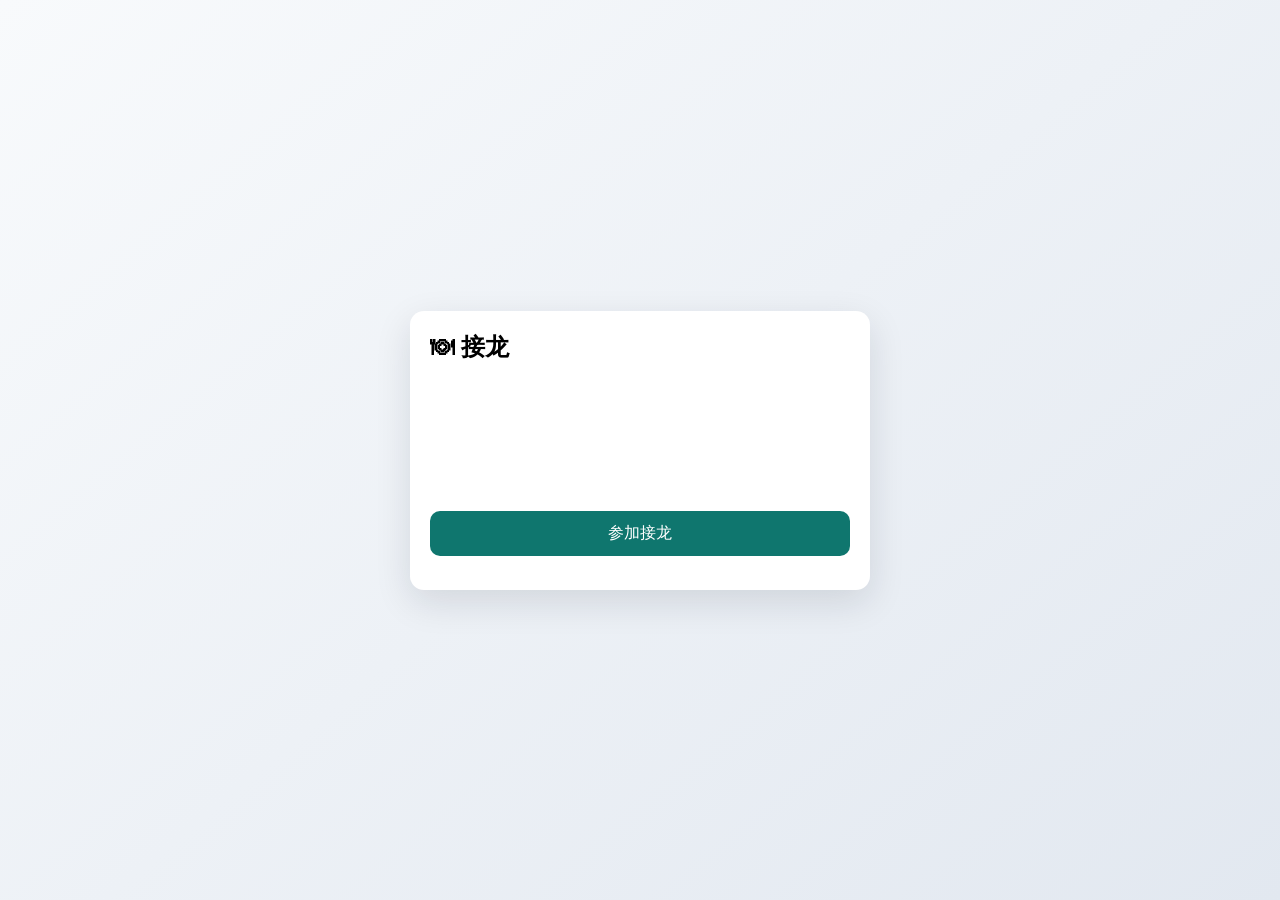
==== webapp/index.html @ c727f57c "fisrt" ====
﻿<!doctype html>
<html lang="zh-CN">
<head>
  <meta charset="UTF-8" />
  <meta name="viewport" content="width=device-width, initial-scale=1.0" />
  <title>Telegram 接龙</title>
  <link rel="stylesheet" href="style.css" />
</head>
<body>
  <main class="container">
    <h1 id="title">🍽 接龙</h1>
    <ol id="memberList"></ol>
    <button id="joinBtn">参加接龙</button>
    <p id="status"></p>
  </main>

  <script src="https://telegram.org/js/telegram-web-app.js"></script>
  <script src="app.js"></script>
</body>
</html>
---- webapp/style.css ----
﻿:root {
  color-scheme: light;
  font-family: "Segoe UI", "PingFang SC", sans-serif;
}

body {
  margin: 0;
  background: linear-gradient(140deg, #f8fafc, #e2e8f0);
  min-height: 100vh;
  display: grid;
  place-items: center;
}

.container {
  width: min(92vw, 420px);
  background: #ffffff;
  border-radius: 14px;
  padding: 20px;
  box-shadow: 0 12px 36px rgba(15, 23, 42, 0.12);
}

h1 {
  margin: 0 0 12px;
  font-size: 24px;
}

ol {
  margin: 0;
  padding-left: 22px;
  min-height: 120px;
}

button {
  margin-top: 16px;
  width: 100%;
  border: 0;
  border-radius: 10px;
  padding: 12px;
  font-size: 16px;
  cursor: pointer;
  color: white;
  background: #0f766e;
}

button:disabled {
  opacity: 0.6;
}

#status {
  margin-top: 8px;
  color: #334155;
  font-size: 14px;
}
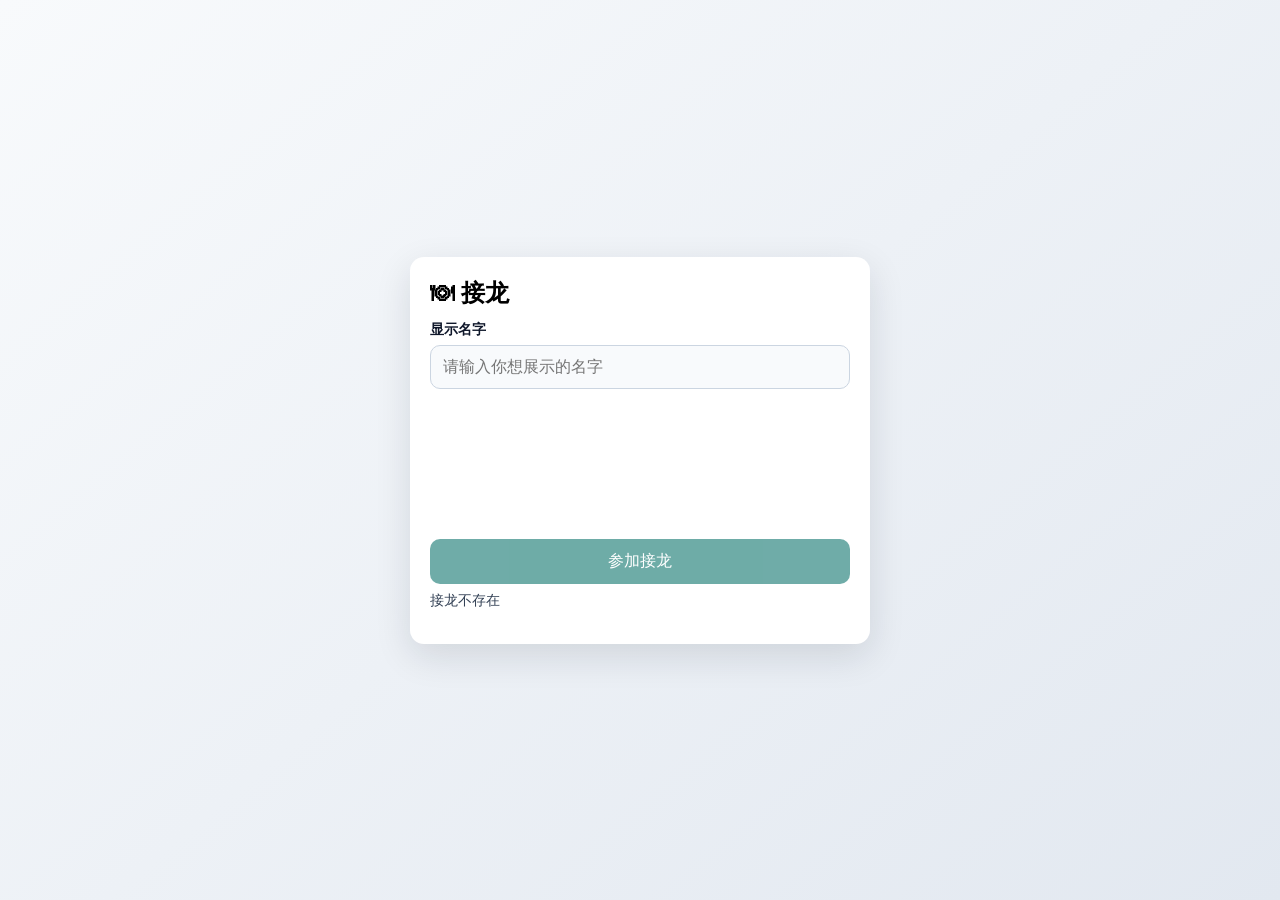
==== commit 24ec174d: "udp diy name" ====
--- a/webapp/index.html
+++ b/webapp/index.html
@@ -9,6 +9,10 @@
 <body>
   <main class="container">
     <h1 id="title">🍽 接龙</h1>
+    <label class="field" for="displayName">
+      <span>显示名字</span>
+      <input id="displayName" type="text" maxlength="32" placeholder="请输入你想展示的名字" />
+    </label>
     <ol id="memberList"></ol>
     <button id="joinBtn">参加接龙</button>
     <p id="status"></p>
--- a/webapp/style.css
+++ b/webapp/style.css
@@ -22,6 +22,30 @@
 h1 {
   margin: 0 0 12px;
   font-size: 24px;
+}
+
+.field {
+  display: block;
+  margin-bottom: 14px;
+}
+
+.field span {
+  display: block;
+  margin-bottom: 6px;
+  color: #0f172a;
+  font-size: 14px;
+  font-weight: 600;
+}
+
+.field input {
+  box-sizing: border-box;
+  width: 100%;
+  border: 1px solid #cbd5e1;
+  border-radius: 10px;
+  padding: 12px;
+  font-size: 16px;
+  color: #0f172a;
+  background: #f8fafc;
 }
 
 ol {
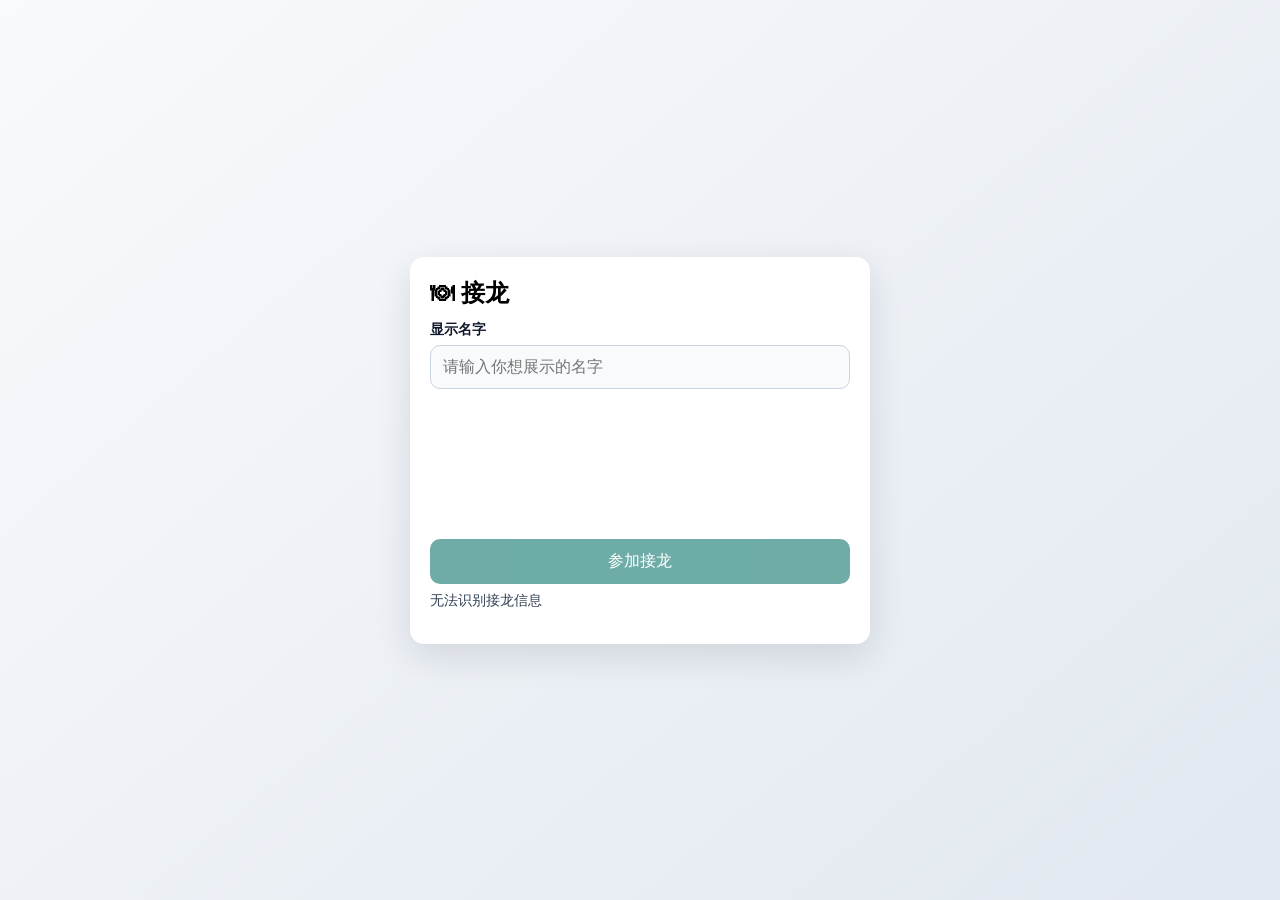
==== commit 67a0fa2f: "new" ====
--- a/webapp/index.html
+++ b/webapp/index.html
@@ -1,24 +1,26 @@
-﻿<!doctype html>
+<!doctype html>
 <html lang="zh-CN">
 <head>
   <meta charset="UTF-8" />
   <meta name="viewport" content="width=device-width, initial-scale=1.0" />
+  <meta http-equiv="Content-Security-Policy" content="default-src 'self'; script-src 'self' https://telegram.org; style-src 'self' 'unsafe-inline'; img-src 'self' data:; connect-src 'self';" />
   <title>Telegram 接龙</title>
-  <link rel="stylesheet" href="style.css" />
+  <link rel="stylesheet" href="style.css?v=20260310-1" />
 </head>
 <body>
   <main class="container">
     <h1 id="title">🍽 接龙</h1>
-    <label class="field" for="displayName">
+    <label id="displayNameField" class="field" for="displayName">
       <span>显示名字</span>
       <input id="displayName" type="text" maxlength="32" placeholder="请输入你想展示的名字" />
     </label>
     <ol id="memberList"></ol>
     <button id="joinBtn">参加接龙</button>
+    <button id="leaveBtn" style="display: none; background: #be123c;">退出接龙</button>
     <p id="status"></p>
   </main>
 
   <script src="https://telegram.org/js/telegram-web-app.js"></script>
-  <script src="app.js"></script>
+  <script src="app.js?v=20260310-1"></script>
 </body>
 </html>
